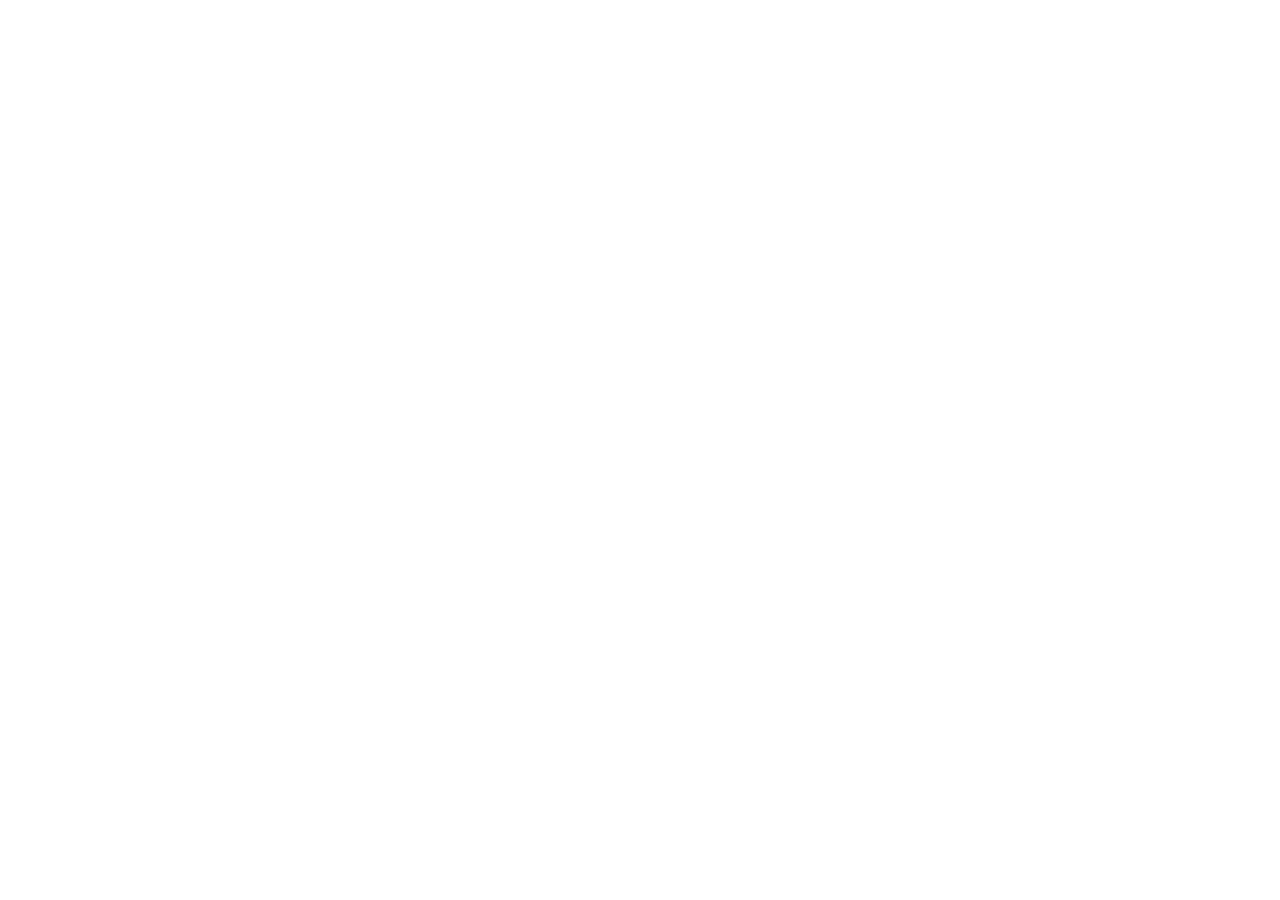
==== project-4-calculator/index.html @ 2af6c656 "initial commit" ====
<!DOCTYPE html>
<html lang="en">
  <head>
    <meta charset="utf-8">
    <meta http-equiv="X-UA-Compatible" content="IE=edge">
    <meta name="viewport" content="width=device-width, initial-scale=1">

    <title>Calculator App</title>
    
    <!-- import the webpage's stylesheet -->
    <link rel="stylesheet" href="/style.css">
 
  </head>  
  <body>
    <div class="wrapper">
        <section class="calculator-screen">

        </section>
    
        <section class="calculator-buttons">
 
        </section>
    </div>
  </body>
</html>
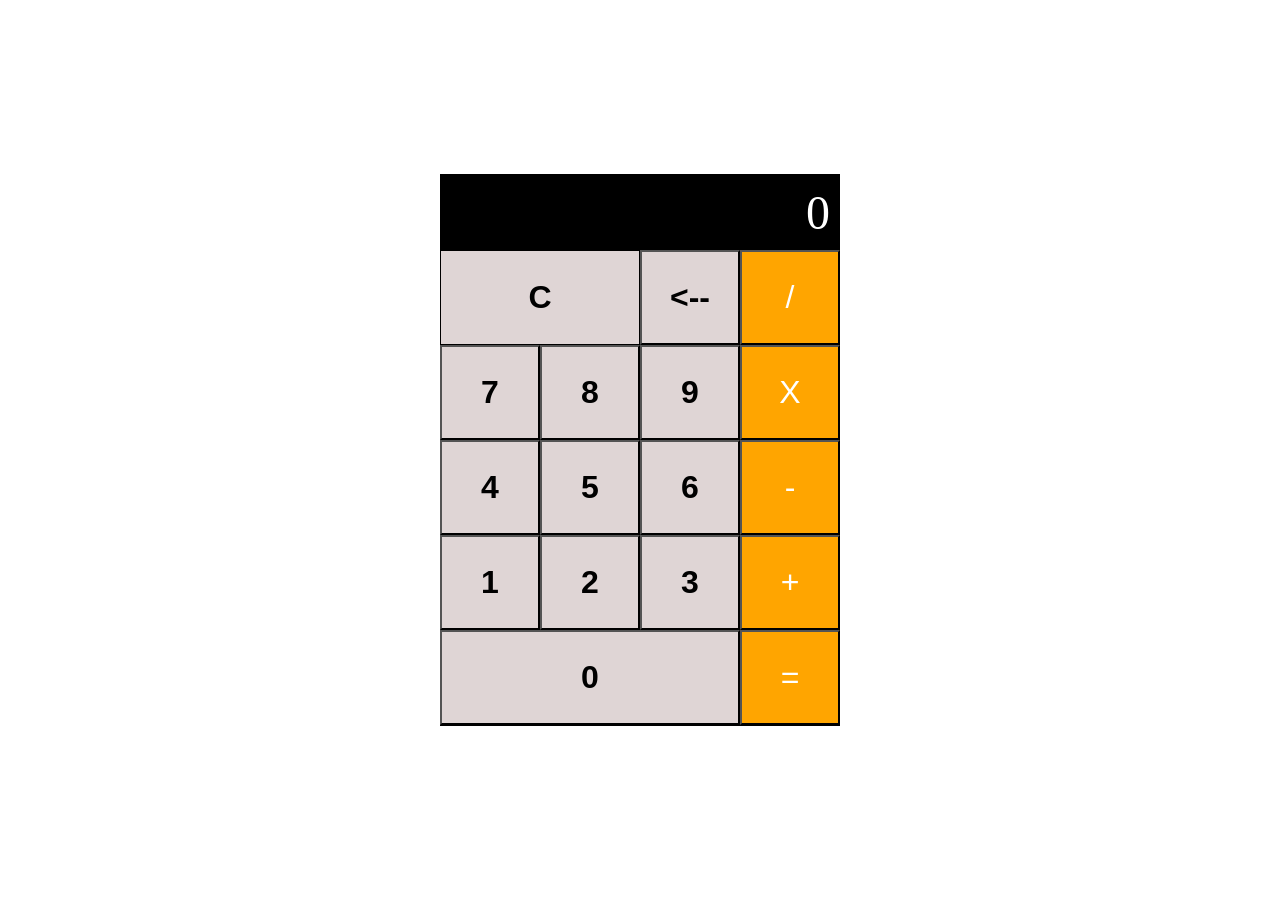
==== commit fdec53ec: "calc commit" ====
--- a/project-4-calculator/index.html
+++ b/project-4-calculator/index.html
@@ -8,18 +8,39 @@
     <title>Calculator App</title>
     
     <!-- import the webpage's stylesheet -->
-    <link rel="stylesheet" href="/style.css">
+    <link rel="stylesheet" href="style.css">
+    
  
   </head>  
   <body>
     <div class="wrapper">
         <section class="calculator-screen">
-
+          <div class="display">
+            <span class="current-value">0</span>
+          </div>
         </section>
     
         <section class="calculator-buttons">
- 
+          <button class="clear-button">C</button>
+          <button class="back-button">&lt;--</button>
+          <button class="operator-button">/</button>
+          <button class="number-button">7</button>
+          <button class="number-button">8</button>
+          <button class="number-button">9</button>
+          <button class="operator-button">X</button>
+          <button class="number-button">4</button>
+          <button class="number-button">5</button>
+          <button class="number-button">6</button>
+          <button class="operator-button">-</button>
+          <button class="number-button">1</button>
+          <button class="number-button">2</button>
+          <button class="number-button">3</button>
+          <button class="operator-button">+</button>
+          <button class="zero-button">0</button>
+          <button class="equals-button">=</button>
         </section>
     </div>
+    <!-- import the webpage's script -->
+    <script src="script.js"></script>
   </body>
 </html>
--- a/project-4-calculator/style.css
+++ b/project-4-calculator/style.css
@@ -0,0 +1,100 @@
+html {
+    box-sizing: border-box;
+}
+/* border box declaration and inheritance */
+*, *:before, *:after {
+    box-sizing: inherit;
+}
+body {
+  padding: 0;
+  margin: 0;
+  min-height: 100vh;
+  display: flex;
+  justify-content: center;
+  align-items: center;
+}
+.wrapper {
+    width: 400px;
+    margin: 0 auto;
+    align-self: center;
+    display: grid;
+    justify-content: center;
+    align-items: center;
+    border: 1px solid #000000;
+}
+
+[class*="button-"] {
+	grid-row: span 1;
+    border: 1px solid #ccc;
+}
+
+/* Add colors to see how much space each button is taking
+only operator buttons are orange. the rest are grey */
+.operator-button, .equals-button {
+    background-color: orange;
+    color: white;
+    font-size: 2rem;
+}
+.number-button, .zero-button, .clear-button, .back-button {
+    background-color: rgb(223, 213, 213);
+    color: black;
+    font-size: 2rem;
+    font-weight: bold;
+}
+
+/* add hover states and active pseudo classes to show different states of button behavior */
+.operator-button:hover, .equals-button:hover {
+    background-color: darkorange;
+}
+.operator-button:active, .equals-button:active {
+    background-color:orangered;
+}
+.number-button:hover, .zero-button:hover, .clear-button:hover, .back-button:hover {
+    background-color: rgb(200, 190, 190);
+}
+.number-button:active, .zero-button:active, .clear-button:active, .back-button:active {
+    background-color: rgb(120, 216, 90);
+}
+
+/* button and screen sizes */
+.clear-button {
+    grid-column: 1 / 3;
+    border: 1px solid #000000;
+}
+.back-button, .operator-button, .number-button {
+    grid-column: span 1;
+}
+.zero-button {
+    grid-column: 1 / 4;
+}
+
+/*max width of wrapper is 400px */
+section {
+    max-width: 400px;
+    display: grid;
+    width: 100%;
+}
+.calculator-screen {
+    height: 75px;
+}
+/* setting the display */
+.display {
+    height: 100%;
+    display: flex;
+    align-items: center;
+    justify-content: flex-end;
+    font-size: 3rem;
+    background-color: black;
+    color: white;
+    padding: 0 10px;
+}
+
+/* setting a grid display for the buttons */
+.calculator-buttons {
+    display: grid;
+    grid-template-columns: 25% 25% 25% 25%;
+    grid-template-rows: 20% 20% 20% 20% 20%;
+    width: 400px;
+    height: 475px;
+    order: 1;
+}
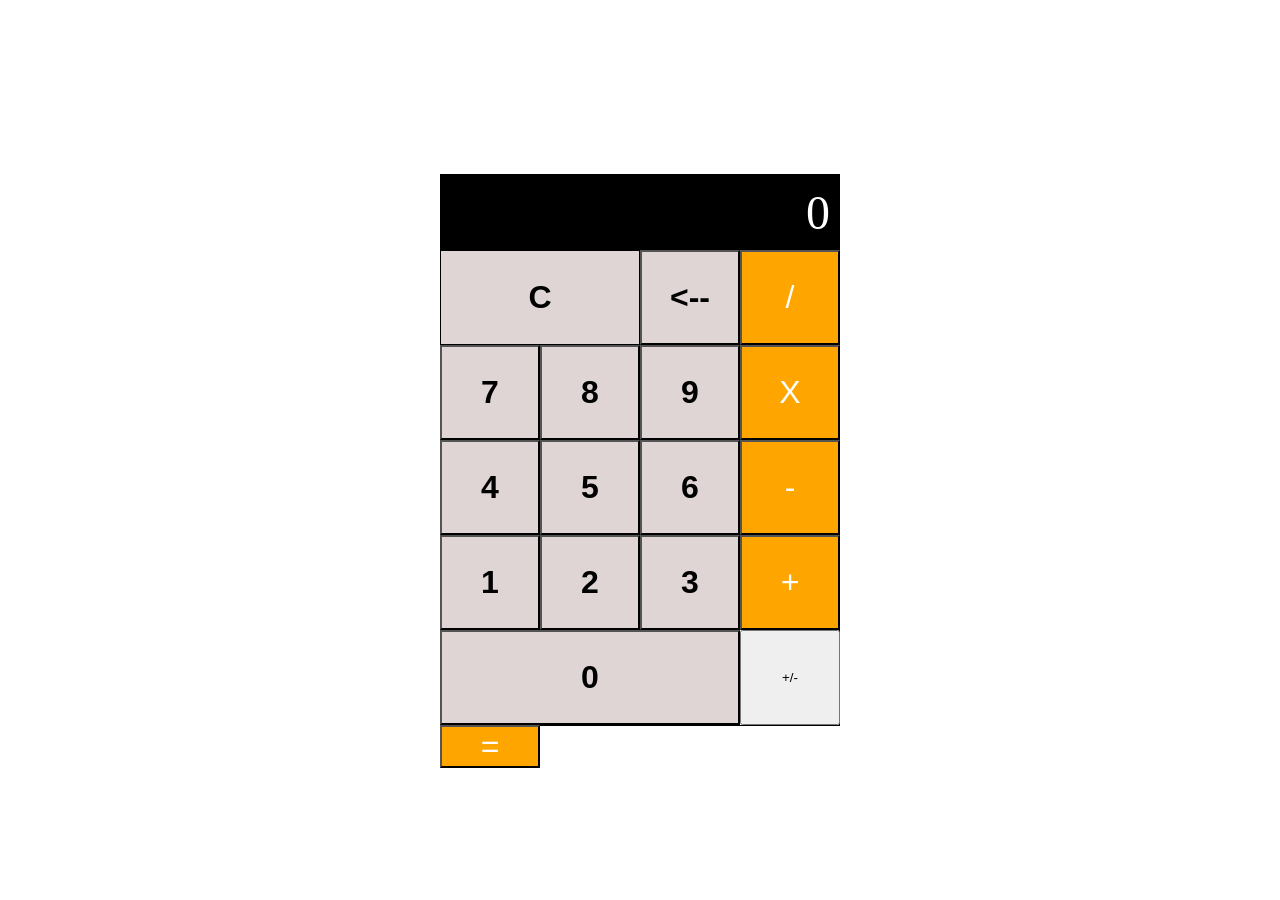
==== commit e2b7b959: "sign commit" ====
--- a/project-4-calculator/index.html
+++ b/project-4-calculator/index.html
@@ -37,6 +37,7 @@
           <button class="number-button">3</button>
           <button class="operator-button">+</button>
           <button class="zero-button">0</button>
+          <button class="sign-button">+/-</button>
           <button class="equals-button">=</button>
         </section>
     </div>
